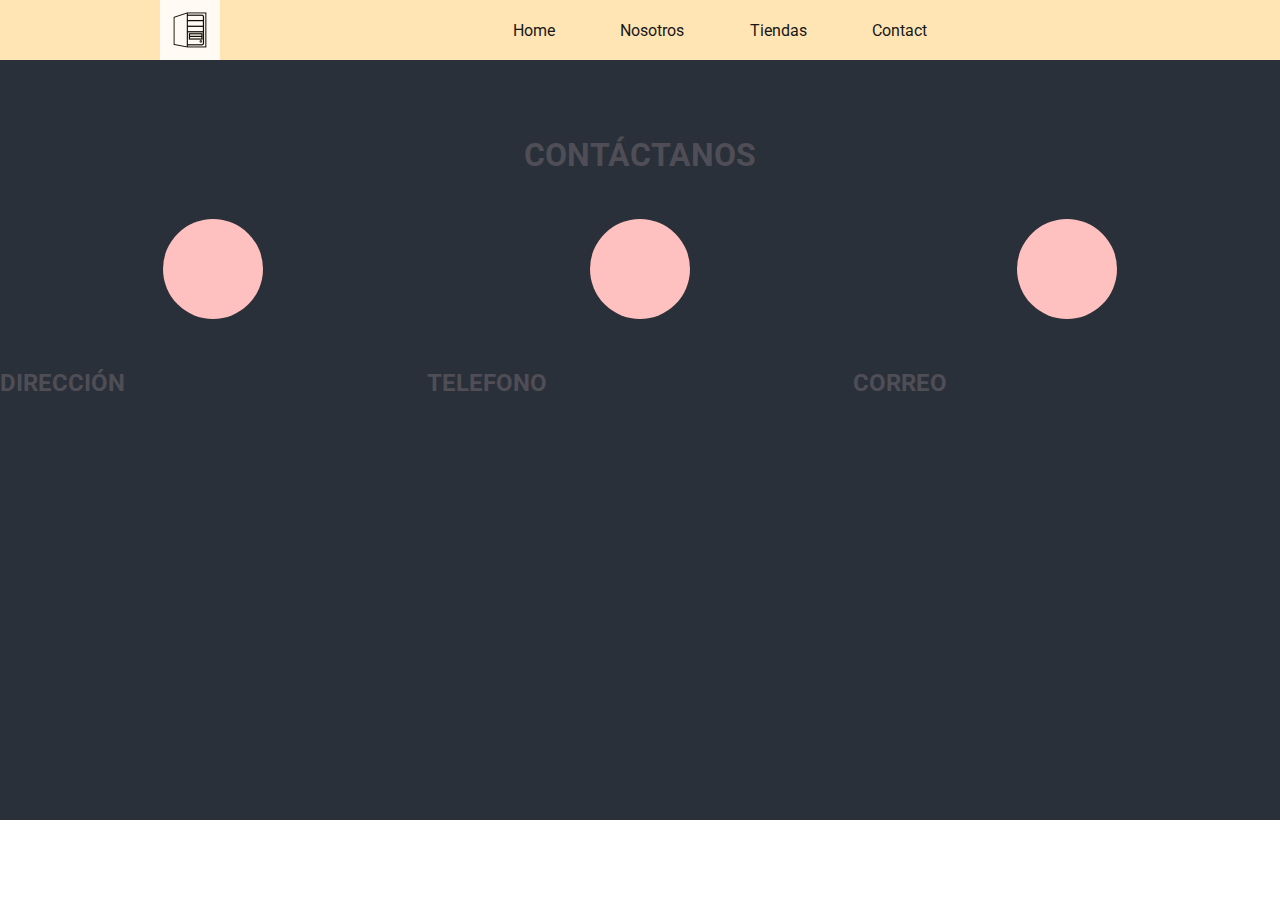
==== contacto.html @ 0d192e50 "afegit tot el contigut en local al repositori remot." ====
<!DOCTYPE html>
<html lang="en">
  <head>
    <meta charset="UTF-8" />
    <meta http-equiv="X-UA-Compatible" content="IE=edge" />
    <meta name="viewport" content="width=device-width, initial-scale=1.0" />
    <title>Contactanos</title>
    <link rel="stylesheet" href="./css/style.css" />
    <link rel="stylesheet" href="./css/media-queries.css" />
    <link rel="shortcut icon" href="./img/mascan.png" type="image/img">
    <link
      rel="stylesheet"
      href="https://use.fontawesome.com/releases/v5.15.3/css/all.css"
      integrity="sha384-SZXxX4whJ79/gErwcOYf+zWLeJdY/qpuqC4cAa9rOGUstPomtqpuNWT9wdPEn2fk"
      crossorigin="anonymous"
    />
  </head>
  <body>
    <header>
      <nav class="navbar">
        <img src="img/mascan.png" class="logo" alt="persona logo" />
        <ul class="menu" id="menu">
          <li><a href="#">Home</a></li>
          <li><a href="#">Nosotros</a></li>
          <li><a href="#">Tiendas</a></li>
          <li><a href="#">Contact</a></li>
        </ul>
        <div class="menu-bar" id="menu-bar" onclick="toggle()">
          <i class="fas fa-bars"></i>
        </div>
        <div class="shopping">
          <i class="fas fa-shopping-cart"></i>
        </div>
      </nav>
    </header>
    <section>
      <h1 class="title">CONTÁCTANOS</h1>
      <i id="map" class="fas fa-3x fa-map-marker-alt circle"></i>
      <i id="phone" class="fas fa-3x fa-phone-alt circle"></i>
      <i id="mail" class="fas fa-3x fa-at circle"></i>
      <h2>DIRECCIÓN</h2>
      <h2>TELEFONO</h2>
      <h2>CORREO</h2>
    </section>
    <script src="js/script.js" defer></script>
  </body>
</html>

<!-- <iframe
        width="75%"
        height="600"
        frameborder="0"
        scrolling="no"
        marginheight="0"
        marginwidth="0"
        src="https://maps.google.com/maps?width=100%25&amp;height=600&amp;hl=es&amp;q=Calle%20V%C3%ADa%20de%20los%20Poblados,%203+(Mascan%20Tech%20SL)&amp;t=h&amp;z=17&amp;ie=UTF8&amp;iwloc=B&amp;output=embed">
  </iframe> -->
---- css/style.css ----
@import url("https://fonts.googleapis.com/css2?family=Montserrat:wght@100;300;800;900&family=Roboto:ital,wght@0,100;0,300;0,900;1,500&display=swap");

* {
  margin: 0;
  padding: 0;
  box-sizing: border-box;
}

body {
  font-family: "Roboto", sans-serif;
}

.navbar {
  background-color: #FFE5B4;
  display: grid;
  grid-template-columns: repeat(8, 1fr);
  align-items: center;
}

.navbar .logo {
  width: 60px;
  height: 60px;
  grid-column: 2 / 3;
}

.navbar .menu {
  grid-column: 4 / 7;
  display: flex;
  justify-content: space-around;
}

.navbar .menu li {
  list-style: none;
}

.navbar .menu a {
  text-decoration: none;
  color: #181818;
  cursor: pointer;
}

.navbar .menu-bar {
  display: none;
}

.navbar .shopping {
  grid-column: 8 / 9;
}

.img {
  background: url(../img/mascan.png);
}

section {
  display: grid;
  grid-template-columns: repeat(3, 1fr);
  grid-template-rows: repeat(20, 1fr);
  color: #4F4D55;
  background: #293039;
  grid-area: 1 / span 3;
  align-items: center;
}

section > h1 {
  grid-area: 1 / span 3;
  grid-row: 3 / 3;
  text-align: center;
  font-size: 2rem;
  
}

section > i {
  grid-column: auto;
  text-align: center;
  grid-row: 5 / span 3;
  color: white;
  background: #ffc0c0;
  width: 100px;
  height: 100px;
  border-radius: 50%;
  padding-top: 0.5em;
  margin: 0 auto;
}

section > h2 {
  grid-row: 8 / span 3;
}





/* grid-row: 3 / 3;
  grid-column: 2 / 2; */
/* grid-template-areas: 
                       "head"
                       "logo" "logo" "logo"
                       "title" "title" "title" 
                       "address" "phone" "mail"     
                       "address" "phone" "mail"     
                                 "phone" "mail"     
                                 "phone" "mail"; */
---- css/media-queries.css ----
@media only screen and (max-width: 600px) {
  .navbar {
    position: relative;
  }
  .navbar .shopping {
    display: none;
  }

  .navbar .menu-bar {
    display: block;
    grid-column: 8 / 9;
    font-size: 2em;
    cursor: pointer;
  }

  .navbar .menu {
    position: absolute;
    width: 100%;
    height: 70vw;
    display: grid;
    align-items: center;
    background-color: #EDCB54;
    margin-top: 38em;
    transform: translateX(170%);
    transition: all 0.5s;
  }

  .navbar .menu-toggle {
      transform: translateX(90%);
  }
}
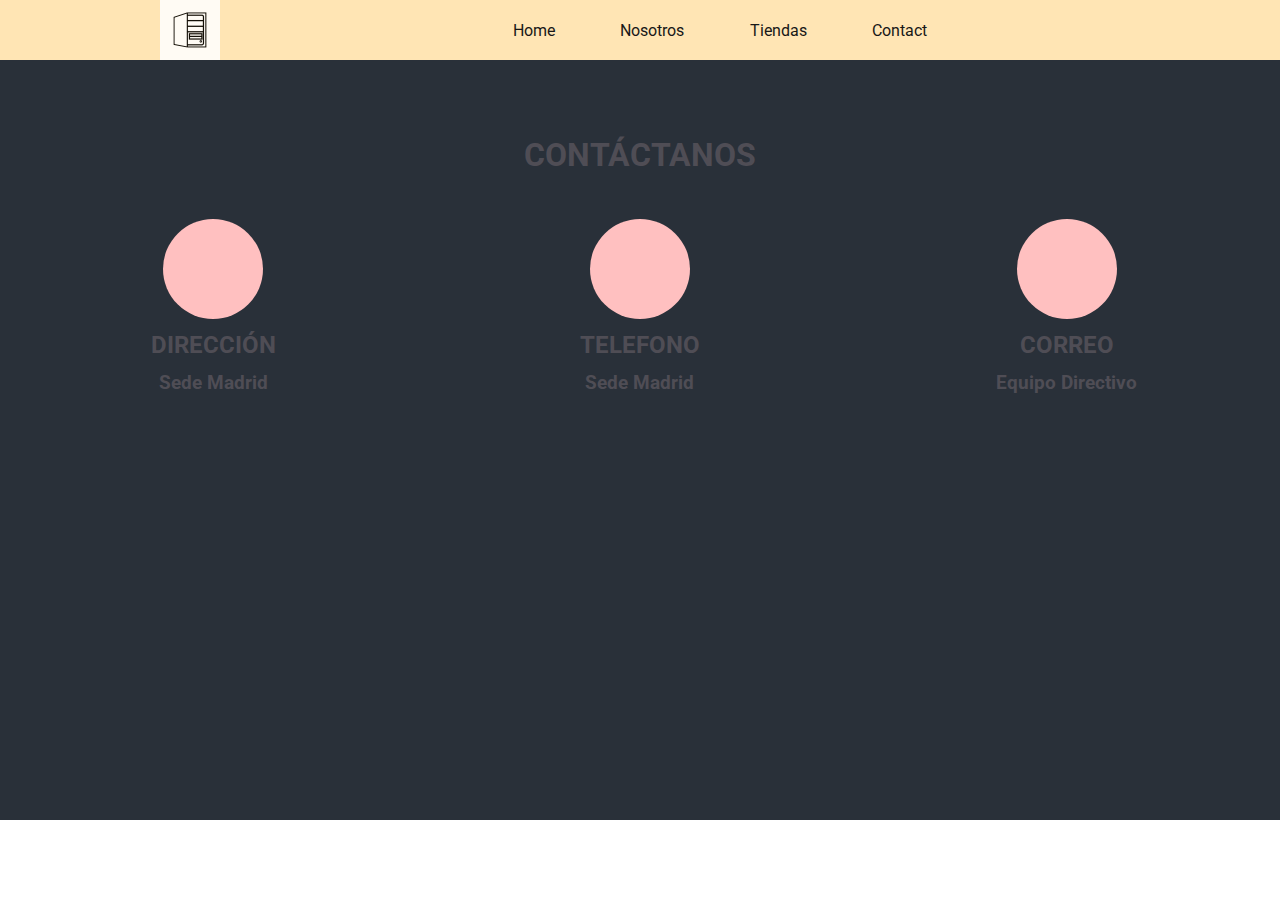
==== commit 616de1a2: "títols afegits" ====
--- a/contacto.html
+++ b/contacto.html
@@ -28,9 +28,6 @@
         <div class="menu-bar" id="menu-bar" onclick="toggle()">
           <i class="fas fa-bars"></i>
         </div>
-        <div class="shopping">
-          <i class="fas fa-shopping-cart"></i>
-        </div>
       </nav>
     </header>
     <section>
@@ -41,6 +38,11 @@
       <h2>DIRECCIÓN</h2>
       <h2>TELEFONO</h2>
       <h2>CORREO</h2>
+      <h3 class="mad">Sede Madrid</h3>
+      <h3>Sede Madrid</h3>
+      <h3>Equipo Directivo</h3>
+      <p></p>
+
     </section>
     <script src="js/script.js" defer></script>
   </body>
--- a/css/style.css
+++ b/css/style.css
@@ -43,9 +43,6 @@
   display: none;
 }
 
-.navbar .shopping {
-  grid-column: 8 / 9;
-}
 
 .img {
   background: url(../img/mascan.png);
@@ -83,8 +80,15 @@
 }
 
 section > h2 {
-  grid-row: 8 / span 3;
+  grid-row: 8 / span 1;
+  text-align: center;
 }
+
+section > h3 {
+  grid-row: 9 / span 1;
+  text-align: center;
+}
+
 
 
 
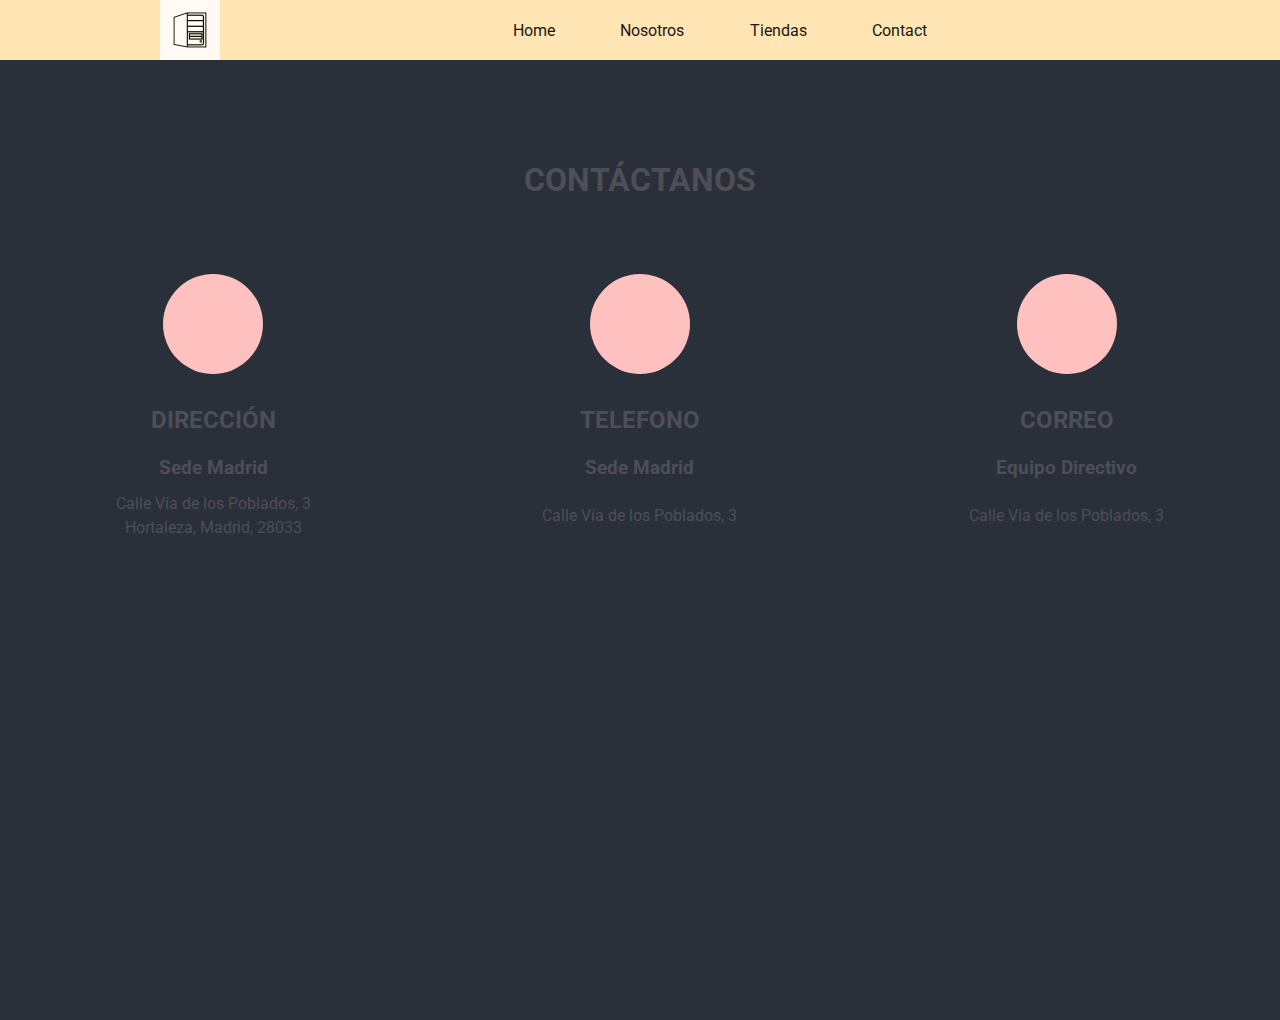
==== commit 4e7ae058: "ubicacions afegides" ====
--- a/contacto.html
+++ b/contacto.html
@@ -38,10 +38,12 @@
       <h2>DIRECCIÓN</h2>
       <h2>TELEFONO</h2>
       <h2>CORREO</h2>
-      <h3 class="mad">Sede Madrid</h3>
+      <h3>Sede Madrid</h3>
       <h3>Sede Madrid</h3>
       <h3>Equipo Directivo</h3>
-      <p></p>
+      <p class="content">Calle Vía de los Poblados, 3 <br> Hortaleza, Madrid, 28033</p>
+      <p class="content">Calle Vía de los Poblados, 3</p>
+      <p class="content">Calle Vía de los Poblados, 3</p>
 
     </section>
     <script src="js/script.js" defer></script>
--- a/css/style.css
+++ b/css/style.css
@@ -89,6 +89,12 @@
   text-align: center;
 }
 
+section > p.content {
+  grid-row: 10 / span 1;
+  text-align: center;
+  line-height: 1.5em;
+}
+
 
 
 
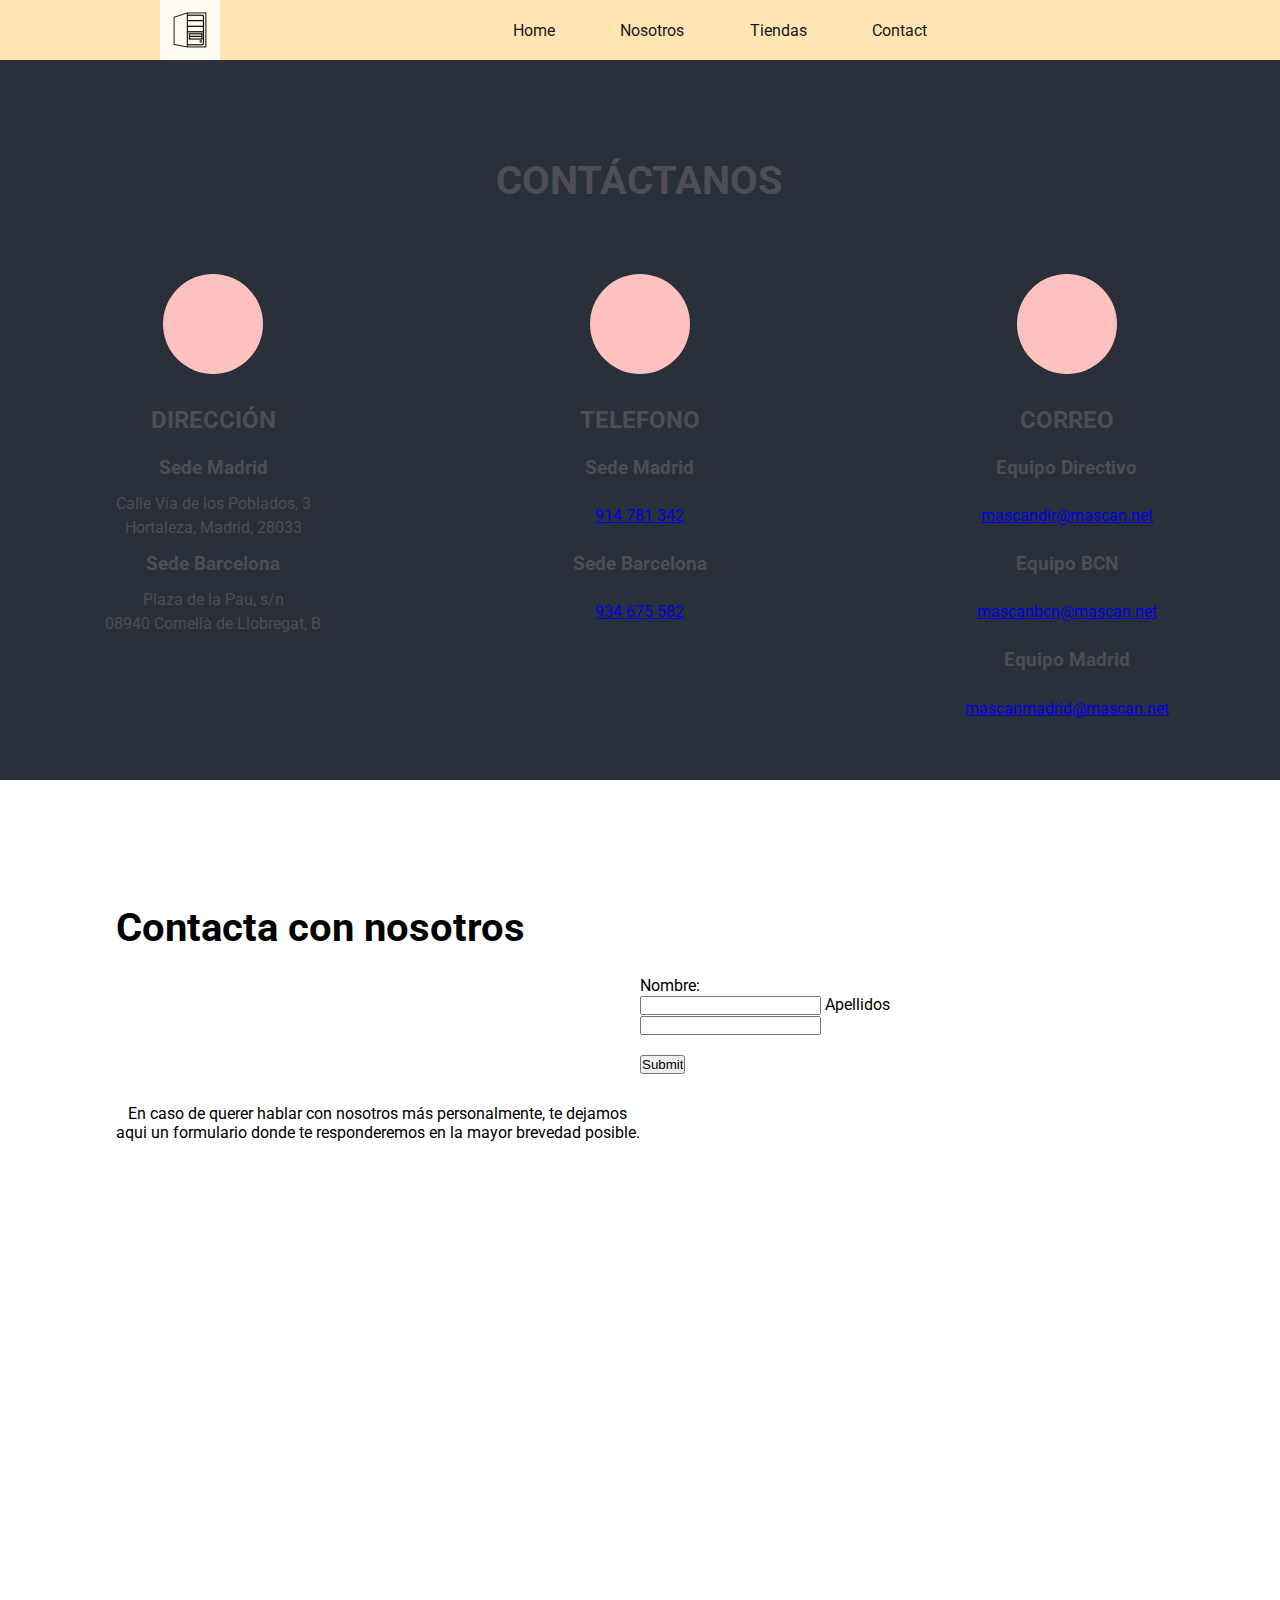
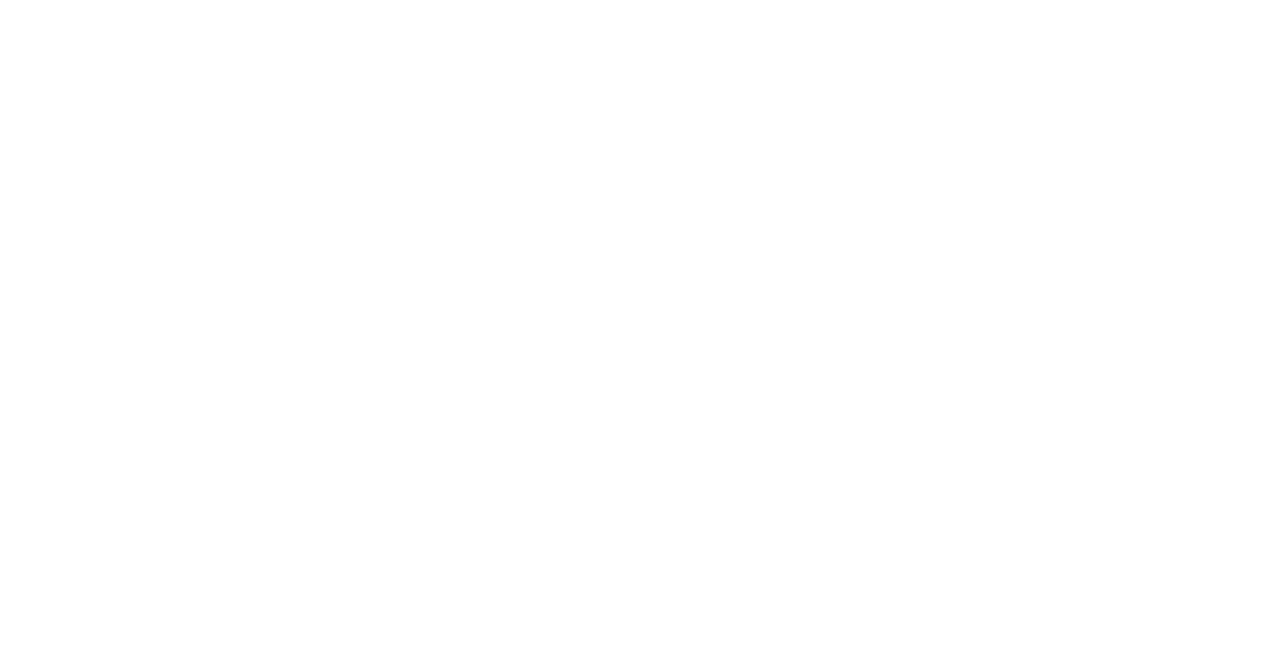
==== commit 85de28ab: "contact page added with some features to be redone [last form]" ====
--- a/contacto.html
+++ b/contacto.html
@@ -7,7 +7,7 @@
     <title>Contactanos</title>
     <link rel="stylesheet" href="./css/style.css" />
     <link rel="stylesheet" href="./css/media-queries.css" />
-    <link rel="shortcut icon" href="./img/mascan.png" type="image/img">
+    <link rel="shortcut icon" href="./img/mascan.png" type="image/img" />
     <link
       rel="stylesheet"
       href="https://use.fontawesome.com/releases/v5.15.3/css/all.css"
@@ -41,11 +41,44 @@
       <h3>Sede Madrid</h3>
       <h3>Sede Madrid</h3>
       <h3>Equipo Directivo</h3>
-      <p class="content">Calle Vía de los Poblados, 3 <br> Hortaleza, Madrid, 28033</p>
-      <p class="content">Calle Vía de los Poblados, 3</p>
-      <p class="content">Calle Vía de los Poblados, 3</p>
+      <p class="content">
+        Calle Vía de los Poblados, 3 <br />
+        Hortaleza, Madrid, 28033
+      </p>
+      <p class="content"><a href="tel:{934 781 342}">914 781 342</a></p>
+      <p class="content">
+        <a href="mailto:{mascandir@mascan.net}">mascandir@mascan.net</a>
+      </p>
+      <h3 class="second-t">Sede Barcelona</h3>
+      <h3 class="second-t">Sede Barcelona</h3>
+      <h3 class="second-t">Equipo BCN</h3>
+      <p class="second-content">
+        Plaza de la Pau, s/n <br />08940 Cornellà de Llobregat, B
+      </p>
+      <p class="second-content"><a href="tel:{934 675 582}">934 675 582</a></p>
+      <p class="second-content">
+        <a href="mailto:{mascanbcn@mascan.net}">mascanbcn@mascan.net</a>
+      </p>
+      <h3 class="third-t">Equipo Madrid</h3>
+      <p class="third-content">
+        <a href="mailto:{mascanmadrid@mascan.net}">mascanmadrid@mascan.net</a>
+      </p>
+    </section>
 
-    </section>
+    <div class="form">
+      <h2>Contacta con nosotros</h2>
+      <p>
+        En caso de querer hablar con nosotros más personalmente, te dejamos aqui
+        un formulario donde te responderemos en la mayor brevedad posible.
+      </p>
+      <form>
+        <label for="nombre">Nombre:</label><br />
+        <input type="text" id="nombre" name="nombre" />
+        <label for="apellidos">Apellidos</label><br />
+        <input type="text" id="apellidos" name="apellidos" /><br /><br />
+        <input type="submit" value="Submit" />
+      </form>
+    </div>
     <script src="js/script.js" defer></script>
   </body>
 </html>
--- a/css/style.css
+++ b/css/style.css
@@ -51,18 +51,19 @@
 section {
   display: grid;
   grid-template-columns: repeat(3, 1fr);
-  grid-template-rows: repeat(20, 1fr);
+  grid-template-rows: repeat(15, 1fr);
   color: #4F4D55;
   background: #293039;
   grid-area: 1 / span 3;
   align-items: center;
+  text-align: center;
 }
 
 section > h1 {
   grid-area: 1 / span 3;
   grid-row: 3 / 3;
   text-align: center;
-  font-size: 2rem;
+  font-size: 2.5rem;
   
 }
 
@@ -95,11 +96,52 @@
   line-height: 1.5em;
 }
 
+section > h3.second-t {
+  grid-row: 11;
+}
 
+section > p.second-content {
+  grid-row: 12;
+  line-height: 1.5em;
+}
 
+section > h3.third-t {
+  grid-row: 13;
+  grid-column: 3;
+}
 
+section > p.third-content {
+  grid-row: 14;
+  grid-column: 3;
+}
 
+div.form {
+  display: grid;
+  grid-template-rows: repeat(15, 1fr);
+  grid-template-columns: repeat(4, 1fr);
+  background-color: white;
+  align-items: center;
+  text-align: center;
+}
 
+div.form > h2 {
+  grid-row: 2 / span 1;
+  grid-column: span 2;
+  font-size: 2.5rem;
+}
+
+div.form > p {
+  grid-row: 4 / span 1;
+  grid-column: span 2;
+  padding-left: 18%;
+}
+
+div.form > form {
+  grid-row: 3;
+  grid-column: 3 / span 3;
+  align-items: left;
+  text-align: left;
+}
 /* grid-row: 3 / 3;
   grid-column: 2 / 2; */
 /* grid-template-areas: 
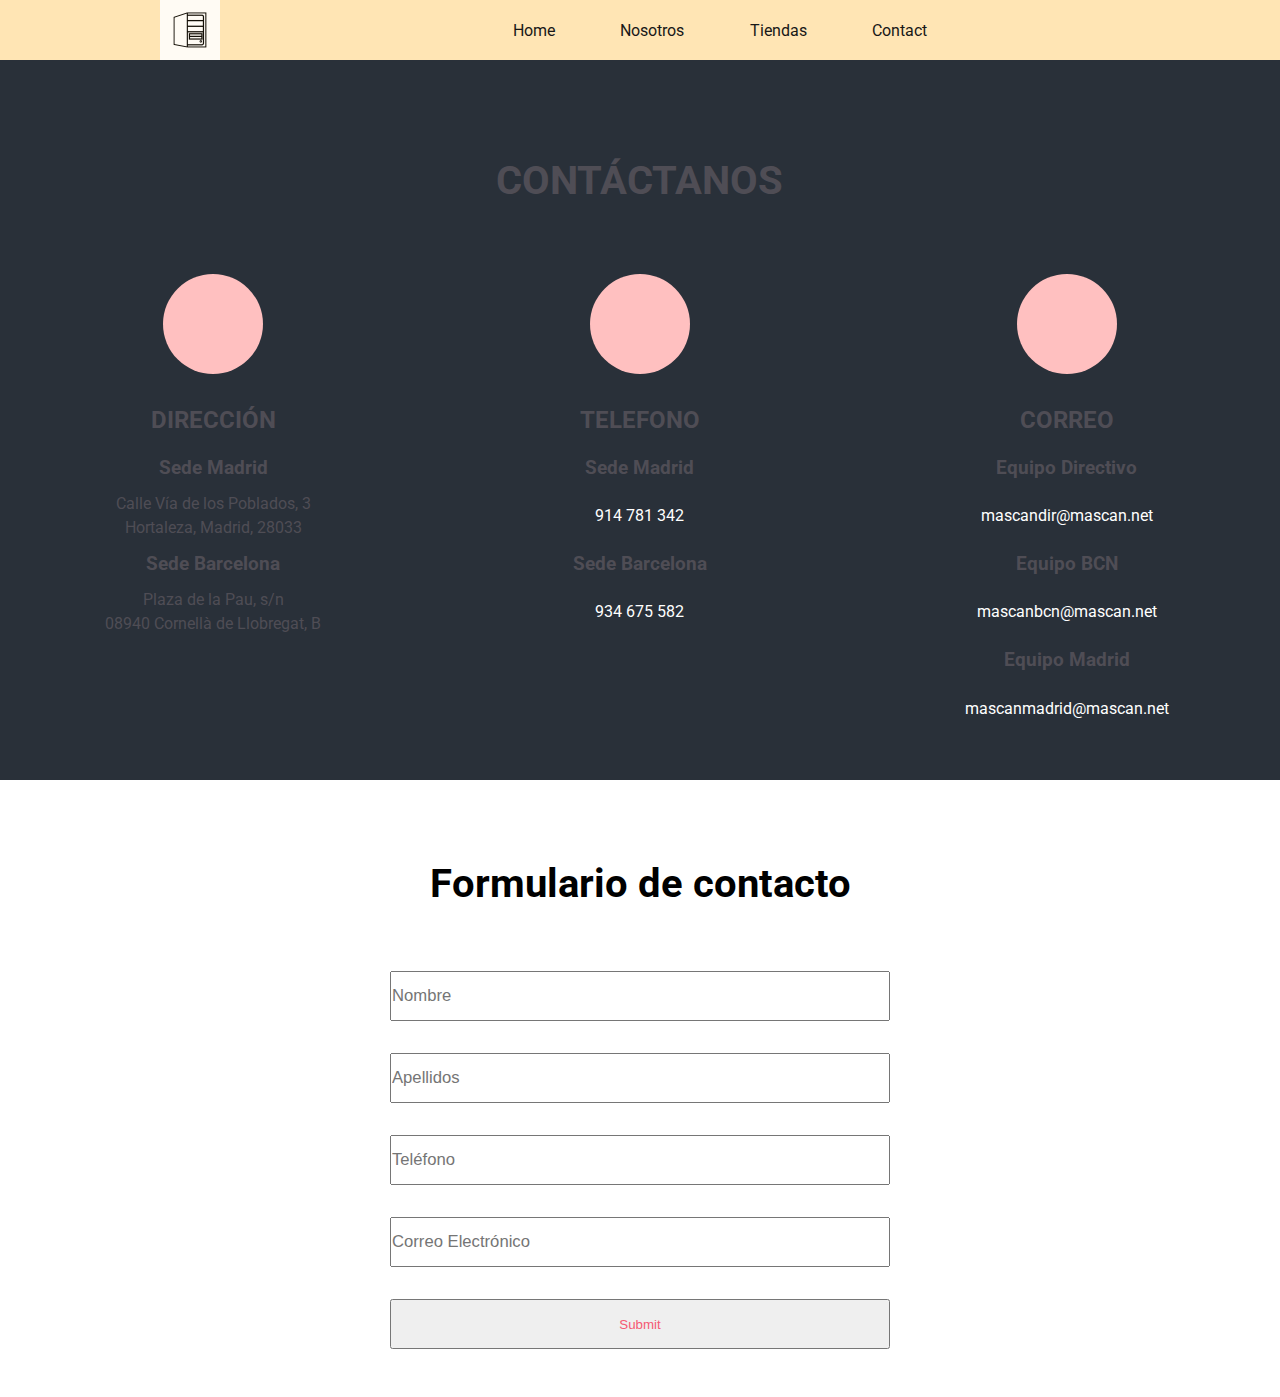
==== commit 38160a6a: "pagina de contactes done, potser faltaria fer-li un footer decent." ====
--- a/contacto.html
+++ b/contacto.html
@@ -61,24 +61,23 @@
       </p>
       <h3 class="third-t">Equipo Madrid</h3>
       <p class="third-content">
-        <a href="mailto:{mascanmadrid@mascan.net}">mascanmadrid@mascan.net</a>
+        <a href="mailto:mascanmadrid@mascan.net">mascanmadrid@mascan.net</a>
       </p>
     </section>
 
     <div class="form">
-      <h2>Contacta con nosotros</h2>
-      <p>
-        En caso de querer hablar con nosotros más personalmente, te dejamos aqui
-        un formulario donde te responderemos en la mayor brevedad posible.
-      </p>
+      <h2>Formulario de contacto</h2>
       <form>
-        <label for="nombre">Nombre:</label><br />
-        <input type="text" id="nombre" name="nombre" />
-        <label for="apellidos">Apellidos</label><br />
-        <input type="text" id="apellidos" name="apellidos" /><br /><br />
-        <input type="submit" value="Submit" />
-      </form>
+      <input type="text" placeholder="Nombre" id="nombre">
+      <input type="text" placeholder="Apellidos" id="apellidos">
+      <input type="text" id="tel" placeholder="Teléfono" maxlength="9">
+      <input type="text" placeholder="Correo Electrónico" id="email">
+      <input type="submit" id="submit" value="Submit">
+    </form>
     </div>
+    <!-- <footer>
+      <sub>Mascan Tech SL</sub>
+    </footer> -->
     <script src="js/script.js" defer></script>
   </body>
 </html>
@@ -92,3 +91,4 @@
         marginwidth="0"
         src="https://maps.google.com/maps?width=100%25&amp;height=600&amp;hl=es&amp;q=Calle%20V%C3%ADa%20de%20los%20Poblados,%203+(Mascan%20Tech%20SL)&amp;t=h&amp;z=17&amp;ie=UTF8&amp;iwloc=B&amp;output=embed">
   </iframe> -->
+
--- a/css/style.css
+++ b/css/style.css
@@ -115,33 +115,98 @@
   grid-column: 3;
 }
 
+a {
+  color: white;
+  text-decoration: none;
+}
+
 div.form {
-  display: grid;
-  grid-template-rows: repeat(15, 1fr);
-  grid-template-columns: repeat(4, 1fr);
   background-color: white;
-  align-items: center;
-  text-align: center;
+  padding: 1em 20em 1em 20em;
+  height: auto;
 }
 
 div.form > h2 {
-  grid-row: 2 / span 1;
-  grid-column: span 2;
-  font-size: 2.5rem;
-}
-
-div.form > p {
-  grid-row: 4 / span 1;
-  grid-column: span 2;
-  padding-left: 18%;
-}
-
-div.form > form {
-  grid-row: 3;
-  grid-column: 3 / span 3;
-  align-items: left;
+  text-align: center;
+  font-size: 2.5em;
+  margin: 4rem;
+  /* padding: 5%; */
+}
+
+input[type=text], input[type=submit] {
+  display: block;
   text-align: left;
-}
+  color: rgb(245, 89, 115);
+  gap: 50%;
+  height: 50px;
+  width: 500px;
+  margin: 0 auto 2rem;
+}
+
+::placeholder {
+  font-size: 1.25em;
+}
+
+::-moz-placeholder{
+  font-size: 1.25em;
+}
+
+:-ms-input-placeholder{
+  font-size: 1.25em;
+}
+
+::-webkit-input-placeholder{
+  font-size: 1.25em;
+}
+
+input[type=submit] {
+  text-align: center;
+}
+
+/* footer{
+  height: 5em;
+  background-color: coral;
+}
+
+ */
+
+
+
+
+
+
+
+
+
+
+
+
+
+
+
+
+
+
+
+
+
+
+
+
+
+
+
+
+
+
+
+
+
+
+
+
+ /* No mirar, código basura <3 */
+
 /* grid-row: 3 / 3;
   grid-column: 2 / 2; */
 /* grid-template-areas: 
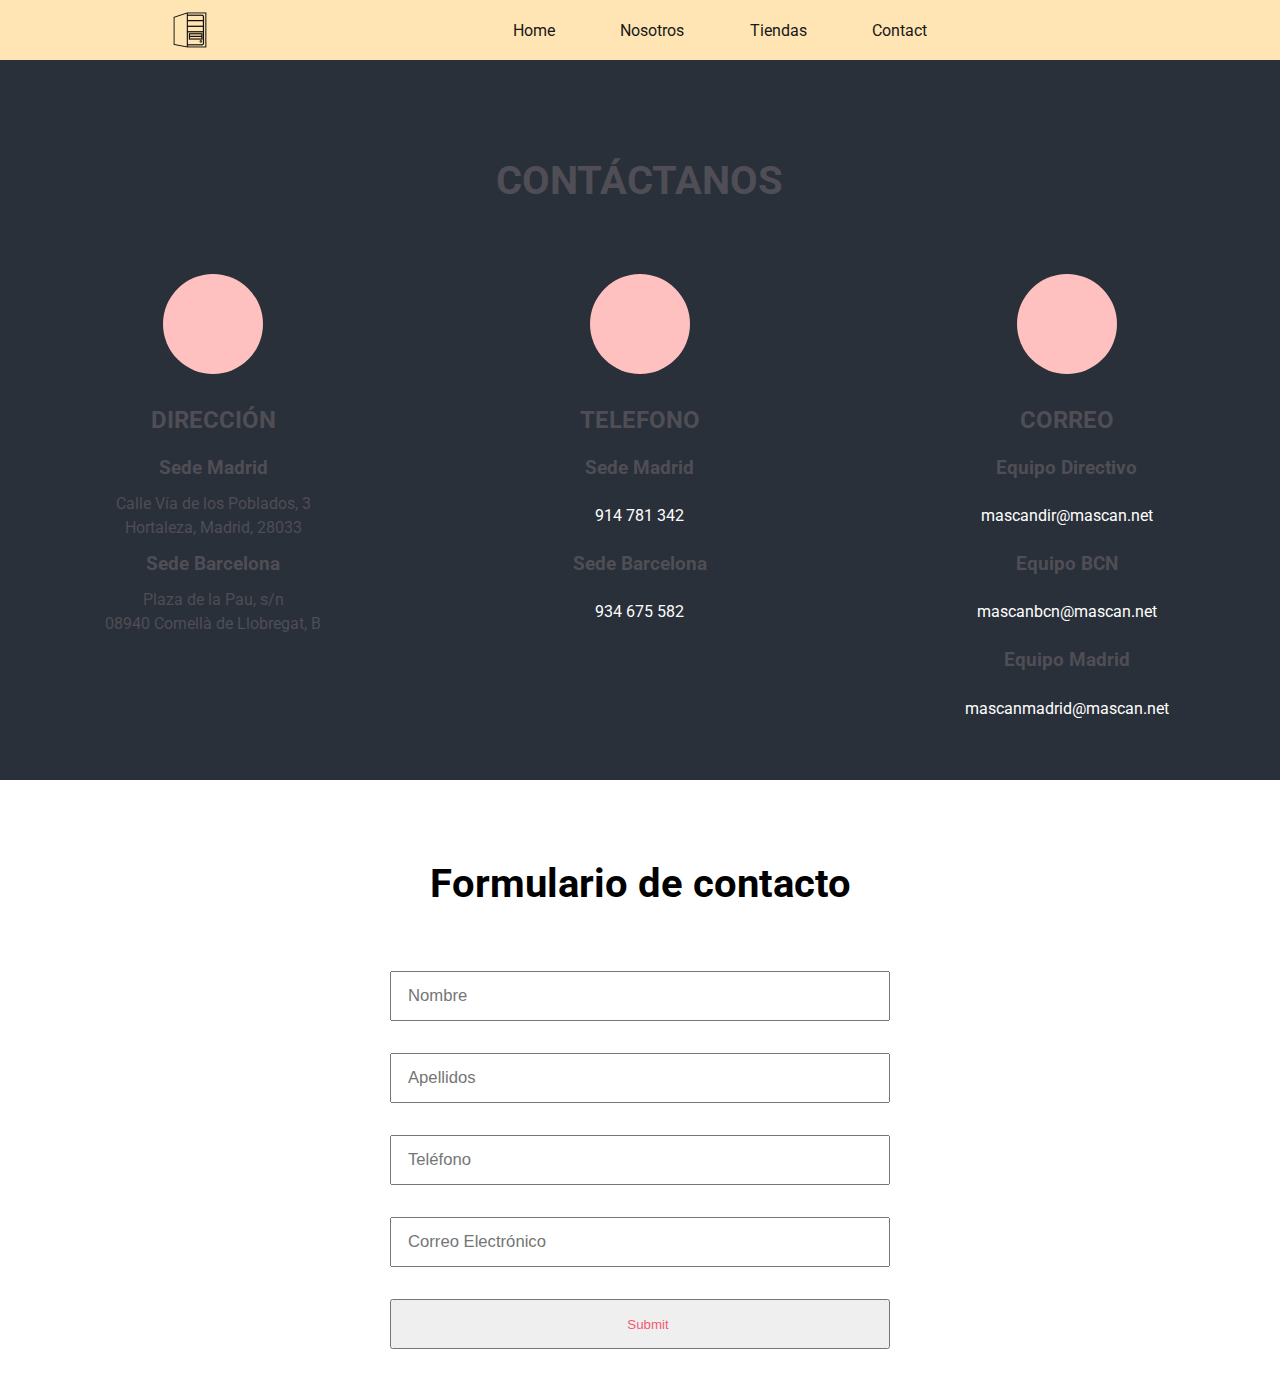
==== commit 003f1d6a: "contact page n some things done" ====
--- a/contacto.html
+++ b/contacto.html
@@ -18,12 +18,12 @@
   <body>
     <header>
       <nav class="navbar">
-        <img src="img/mascan.png" class="logo" alt="persona logo" />
+        <img src="img/mascan.jpg" class="logo" alt="persona logo" />
         <ul class="menu" id="menu">
-          <li><a href="#">Home</a></li>
-          <li><a href="#">Nosotros</a></li>
+          <li><a href="index.html">Home</a></li>
+          <li><a href="nosotros.html">Nosotros</a></li>
           <li><a href="#">Tiendas</a></li>
-          <li><a href="#">Contact</a></li>
+          <li><a href="contacto.html">Contact</a></li>
         </ul>
         <div class="menu-bar" id="menu-bar" onclick="toggle()">
           <i class="fas fa-bars"></i>
--- a/css/style.css
+++ b/css/style.css
@@ -59,12 +59,48 @@
   text-align: center;
 }
 
+section.title {
+  display: grid;
+  grid-template-columns: repeat(3, 1fr);
+  grid-template-rows: repeat(5, 1fr);
+  color: #FFE5B4;
+  background: #000000;
+  grid-area: 1 / span 3;
+  align-items: center;
+  text-align: center;
+}
+
+section.title {
+  background-color: #FFE5B4;
+}
+
+section.title > h1 {
+  color: #000000;
+}
+
+section.nosotros {
+  display: grid;
+  grid-template-columns: repeat(3, 1fr);
+  grid-template-rows: repeat(15, 1fr);
+  color: #000000; 
+  background: #ffffff;
+  grid-area: 1 / span 3;
+  align-items: center;
+  text-align: center;
+}
+
 section > h1 {
   grid-area: 1 / span 3;
   grid-row: 3 / 3;
   text-align: center;
   font-size: 2.5rem;
-  
+}
+
+section.nosotros > h1 {
+  grid-area: 1 / span 3;
+  grid-row: 2 / span 2;
+  text-align: center;
+  font-size: 2.5rem;
 }
 
 section > i {
@@ -77,6 +113,30 @@
   height: 100px;
   border-radius: 50%;
   padding-top: 0.5em;
+  margin: 0 auto;
+}
+
+/* section.nosotros > i {
+  grid-column: auto;
+  text-align: center;
+  grid-row: 5 / span 3;
+  color: white;
+  background: red;
+  width: 100px;
+  height: 100px;
+  border-radius: 50%;
+  padding-top: 0.5em;
+  margin: 0 auto;
+} */
+
+section.nosotros > img {
+  grid-column: auto;
+  text-align: center;
+  grid-row: 5 / span 3;
+  color: white;
+  width: 175px;
+  height: 175px;
+  border-radius: 50%;
   margin: 0 auto;
 }
 
@@ -141,6 +201,7 @@
   height: 50px;
   width: 500px;
   margin: 0 auto 2rem;
+  padding-left: 1rem;
 }
 
 ::placeholder {
